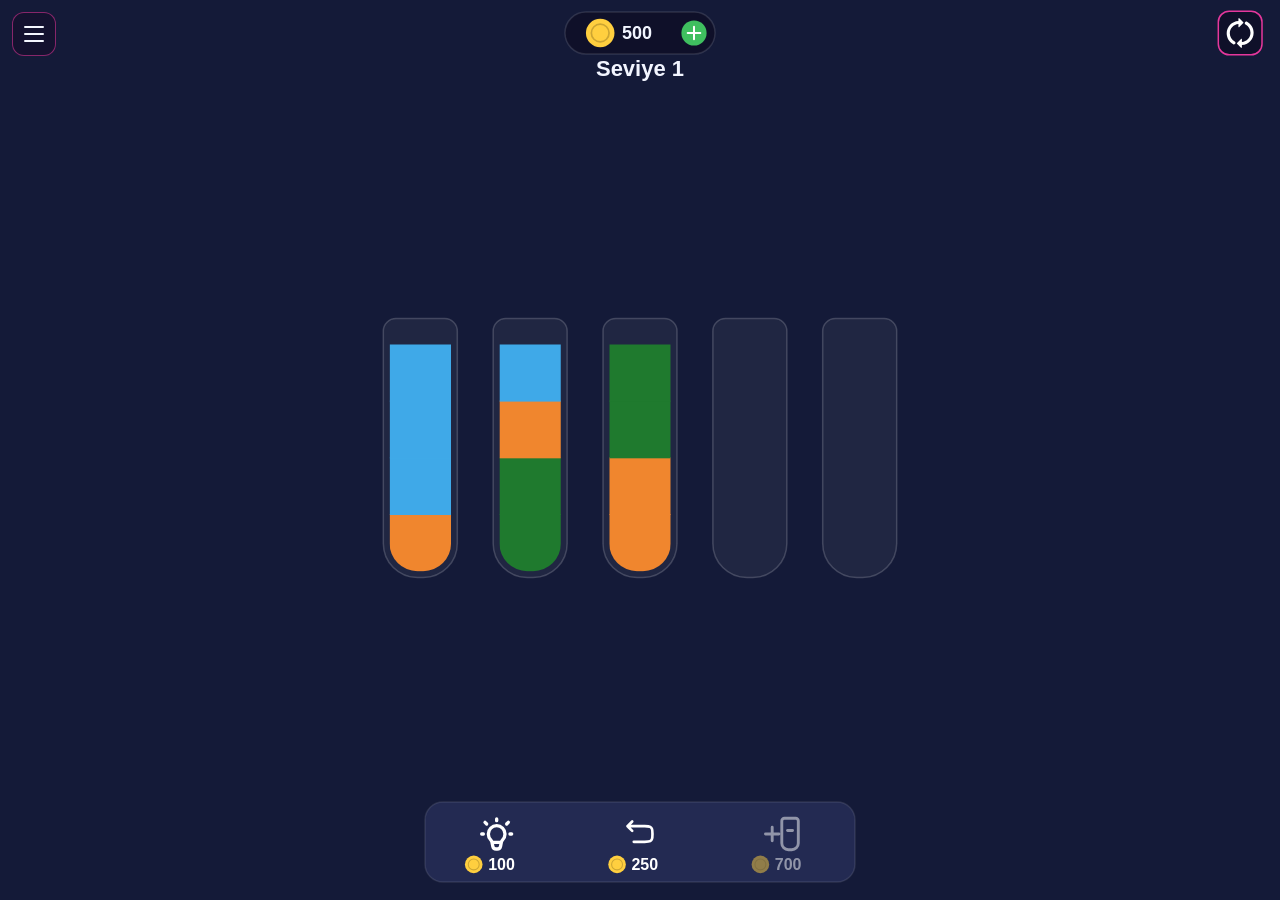
==== docs/index.html @ d4d9482b "init" ====
<!DOCTYPE html>
<html lang="tr">
<head>
<meta charset="UTF-8">
<meta name="viewport" content="width=device-width, initial-scale=1.0, user-scalable=no, viewport-fit=cover">
<meta name="theme-color" content="#141a38">
<meta name="mobile-web-app-capable" content="yes">
<meta name="apple-mobile-web-app-capable" content="yes">
<meta name="apple-mobile-web-app-status-bar-style" content="black-translucent">
<meta name="apple-mobile-web-app-title" content="Color Split">
<title>Color Split</title>
<link rel="icon" href="favicon.ico" sizes="any">
<link rel="apple-touch-icon" href="icons/apple-touch-icon.png">
<link rel="manifest" href="site.webmanifest">
<!-- ?v= sürümü her deploy'da artırılmalı: tarayıcı cache'ini kırar -->
<link rel="stylesheet" href="style.css?v=20260711t">
</head>
<body>
<canvas id="gameCanvas"></canvas>

<!-- Hamburger menü butonu (üst sol) -->
<button id="menuBtn" aria-label="Menü">
  <span></span><span></span><span></span>
</button>

<!-- Menü katmanı (soldan açılan çekmece) -->
<div id="menuOverlay" class="hidden" aria-hidden="true">
  <aside id="menuPanel" role="dialog" aria-label="Menü">
    <header id="menuHeader">
      <button id="menuBack" class="icon-btn hidden" aria-label="Geri">‹</button>
      <h2 id="menuTitle">Menü</h2>
      <button id="menuClose" class="icon-btn" aria-label="Kapat">×</button>
    </header>
    <div id="menuBody"></div>
  </aside>
</div>

<script src="leaderboard.js?v=20260711t"></script>
<script src="game.js?v=20260711t"></script>
<script src="menu.js?v=20260711t"></script>
</body>
</html>
---- docs/style.css ----
* { margin: 0; padding: 0; box-sizing: border-box; }

html, body {
  background: #141a38;
  min-height: 100dvh;
  overflow: hidden;
  touch-action: none;
  user-select: none;
  -webkit-user-select: none;
  -webkit-touch-callout: none;
  -webkit-tap-highlight-color: transparent;
  font-family: 'Segoe UI', system-ui, sans-serif;
}

#gameCanvas {
  display: block;
  cursor: pointer;
  touch-action: none;
}

/* ─── Hamburger butonu ─────────────────────────────────────────────────────── */
#menuBtn {
  position: fixed;
  top: calc(env(safe-area-inset-top, 0px) + 12px);
  left: calc(env(safe-area-inset-left, 0px) + 12px);
  width: 44px; height: 44px;
  display: flex; flex-direction: column;
  align-items: center; justify-content: center; gap: 5px;
  background: rgba(20,14,40,0.55);
  border: 1px solid rgba(229,55,156,0.55);
  border-radius: 12px;
  cursor: pointer;
  z-index: 20;
  -webkit-tap-highlight-color: transparent;
}
#menuBtn span {
  display: block; width: 20px; height: 2px; border-radius: 2px;
  background: #f5f7ff;
}
#menuBtn:active { opacity: 0.7; }

/* ─── Menü katmanı ─────────────────────────────────────────────────────────── */
#menuOverlay {
  position: fixed; inset: 0;
  background: rgba(0,0,0,0.55);
  z-index: 30;
  display: block;
}
#menuOverlay.hidden { display: none; }

#menuPanel {
  position: absolute; top: 0; left: 0; bottom: 0;
  width: min(86vw, 380px);
  background: #2b3765;
  border-right: 1px solid rgba(255,255,255,0.08);
  display: flex; flex-direction: column;
  color: #f5f7ff;
  padding-top: env(safe-area-inset-top, 0px);
  padding-left: env(safe-area-inset-left, 0px);
  overflow: hidden;
}

#menuHeader {
  display: flex; align-items: center; gap: 8px;
  padding: 14px 14px;
  border-bottom: 1px solid rgba(255,255,255,0.08);
  flex: 0 0 auto;
}
#menuTitle { font-size: 1.15rem; flex: 1; }
.icon-btn {
  width: 34px; height: 34px;
  background: transparent; border: none; color: #f5f7ff;
  font-size: 1.6rem; line-height: 1; cursor: pointer;
  border-radius: 8px;
}
.icon-btn:active { background: rgba(255,255,255,0.1); }
.icon-btn.hidden { display: none; }

#menuBody {
  flex: 1 1 auto;
  overflow-y: auto;
  -webkit-overflow-scrolling: touch;
  padding: 8px 0 24px;
}

/* Menü liste öğeleri */
.menu-item {
  display: flex; align-items: center; gap: 12px;
  width: 100%; text-align: left;
  padding: 15px 18px;
  background: transparent; border: none; color: #f5f7ff;
  font-size: 1rem; cursor: pointer;
  border-bottom: 1px solid rgba(255,255,255,0.05);
}
.menu-item:active { background: rgba(255,255,255,0.06); }
.menu-item .ico {
  width: 28px; height: 28px; flex: 0 0 28px;
  display: inline-flex; align-items: center; justify-content: center;
  color: #f5f7ff;
}
.menu-item .chev { margin-left: auto; color: #8b93b5; }
.ui-icon,
.title-icon {
  display: block;
  width: 22px; height: 22px;
  fill: none;
  stroke: currentColor;
  stroke-width: 1.9;
  stroke-linecap: round;
  stroke-linejoin: round;
}

/* İçerik sayfaları */
.page { padding: 18px 18px 8px; line-height: 1.55; color: #d7dcf0; }
.page h3 { color: #f5f7ff; margin: 18px 0 8px; font-size: 1.05rem; }
.page h3:first-child { margin-top: 0; }
.page p { margin: 0 0 10px; font-size: 0.94rem; }
.page a { color: #4dabf7; }
.page .muted { color: #8b93b5; font-size: 0.85rem; }

/* Ayarlar */
.setting-row {
  display: flex; align-items: center; justify-content: space-between;
  padding: 14px 18px; border-bottom: 1px solid rgba(255,255,255,0.05);
}
.btn {
  border: none; border-radius: 10px; padding: 11px 16px;
  font-size: 0.92rem; font-weight: 600; cursor: pointer; color: #0b1020;
}
.btn.red { background: #ff6b6b; color: #fff; }
.btn.ghost { background: rgba(255,255,255,0.08); color: #f5f7ff; }
.toggle { width: 52px; height: 30px; border-radius: 15px; position: relative;
  background: #2a3357; border: none; cursor: pointer; }
.toggle .knob { position: absolute; top: 3px; left: 3px; width: 24px; height: 24px;
  border-radius: 50%; background: #fff; transition: left 0.15s; }
.toggle.on { background: #51cf66; }
.toggle.on .knob { left: 25px; }

/* Ben (profil / istatistik) */
.profile-hero {
  display: flex; flex-direction: column; align-items: center;
  padding: 22px 18px 18px; text-align: center;
  border-bottom: 1px solid rgba(255,255,255,0.06);
}
.profile-avatar {
  width: 64px; height: 64px; border-radius: 50%;
  display: flex; align-items: center; justify-content: center;
  color: #f5f7ff; background: rgba(255,255,255,0.08);
  border: 2px solid rgba(255,255,255,0.12); margin-bottom: 10px;
}
.profile-avatar .ui-icon { width: 34px; height: 34px; stroke-width: 1.7; }
.profile-name { font-weight: 800; font-size: 1.15rem; color: #f5f7ff; }
.profile-sub { color: #8b93b5; font-size: 0.85rem; margin-top: 3px; }
.stat-grid {
  display: grid; grid-template-columns: 1fr 1fr; gap: 10px; padding: 14px;
}
.stat-card {
  background: rgba(255,255,255,0.05); border: 1px solid rgba(255,255,255,0.07);
  border-radius: 14px; padding: 14px 12px;
  display: flex; flex-direction: column; gap: 4px;
}
.stat-card.accent {
  grid-column: 1 / -1; align-items: center; text-align: center;
  background: rgba(255,212,59,0.10); border-color: rgba(255,212,59,0.30);
}
.stat-ico {
  width: 28px; height: 28px;
  display: inline-flex; align-items: center; justify-content: center;
  color: #ffd43b;
}
.stat-ico .ui-icon { width: 22px; height: 22px; }
.stat-card.accent .stat-ico {
  width: 34px; height: 34px;
}
.stat-card.accent .stat-ico .ui-icon { width: 30px; height: 30px; }
.stat-val { font-weight: 800; font-size: 1.15rem; color: #f5f7ff; }
.stat-card.accent .stat-val { font-size: 1.7rem; color: #ffd43b; }
.stat-lbl { color: #8b93b5; font-size: 0.8rem; }

/* Liderlik tablosu */
.lb-head {
  padding: 18px 18px 14px; text-align: center;
  border-bottom: 1px solid rgba(255,255,255,0.06);
  background: rgba(255,212,59,0.06);
}
.lb-title {
  display: flex; align-items: center; justify-content: center; gap: 8px;
  font-weight: 800; font-size: 1.1rem; color: #f5f7ff;
}
.title-icon { width: 24px; height: 24px; color: #ffd43b; }
.lb-timer { color: #8b93b5; font-size: 0.85rem; margin-top: 4px; }
.lb-timer b { color: #ffd43b; }
.lb-you-line { color: #d7dcf0; font-size: 0.9rem; margin-top: 8px; }
.lb-you-line b { color: #51cf66; }
.lb-sep { list-style: none; text-align: center; color: #5a628a; padding: 4px 0; letter-spacing: 2px; }
.lb-list { list-style: none; padding: 6px 0; }
.lb-row {
  display: flex; align-items: center; gap: 12px;
  padding: 12px 18px; border-bottom: 1px solid rgba(255,255,255,0.05);
}
.lb-rank { width: 30px; font-weight: 800; color: #ffd43b; text-align: center; }
.lb-rank.top1 { color: #ffd700; }
.lb-rank.top2 { color: #c0c8e0; }
.lb-rank.top3 { color: #d9945b; }
.lb-name { flex: 1; font-weight: 600; }
.lb-meta { color: #8b93b5; font-size: 0.8rem; }
.lb-score { color: #51cf66; font-weight: 700; }
.lb-you { background: rgba(81,207,102,0.10); }
.lb-loading, .lb-error { padding: 28px 18px; text-align: center; color: #8b93b5; }
.spinner {
  width: 26px; height: 26px; margin: 0 auto 12px;
  border: 3px solid rgba(255,255,255,0.15); border-top-color: #4dabf7;
  border-radius: 50%; animation: spin 0.8s linear infinite;
}
.inline-icon {
  width: 1.15em; height: 1.15em;
  display: inline-flex; align-items: center; justify-content: center;
  margin: 0 2px;
  color: #ffd43b;
  vertical-align: -0.18em;
}
.inline-icon .ui-icon {
  width: 1em; height: 1em; stroke-width: 2.1;
}
@keyframes spin { to { transform: rotate(360deg); } }
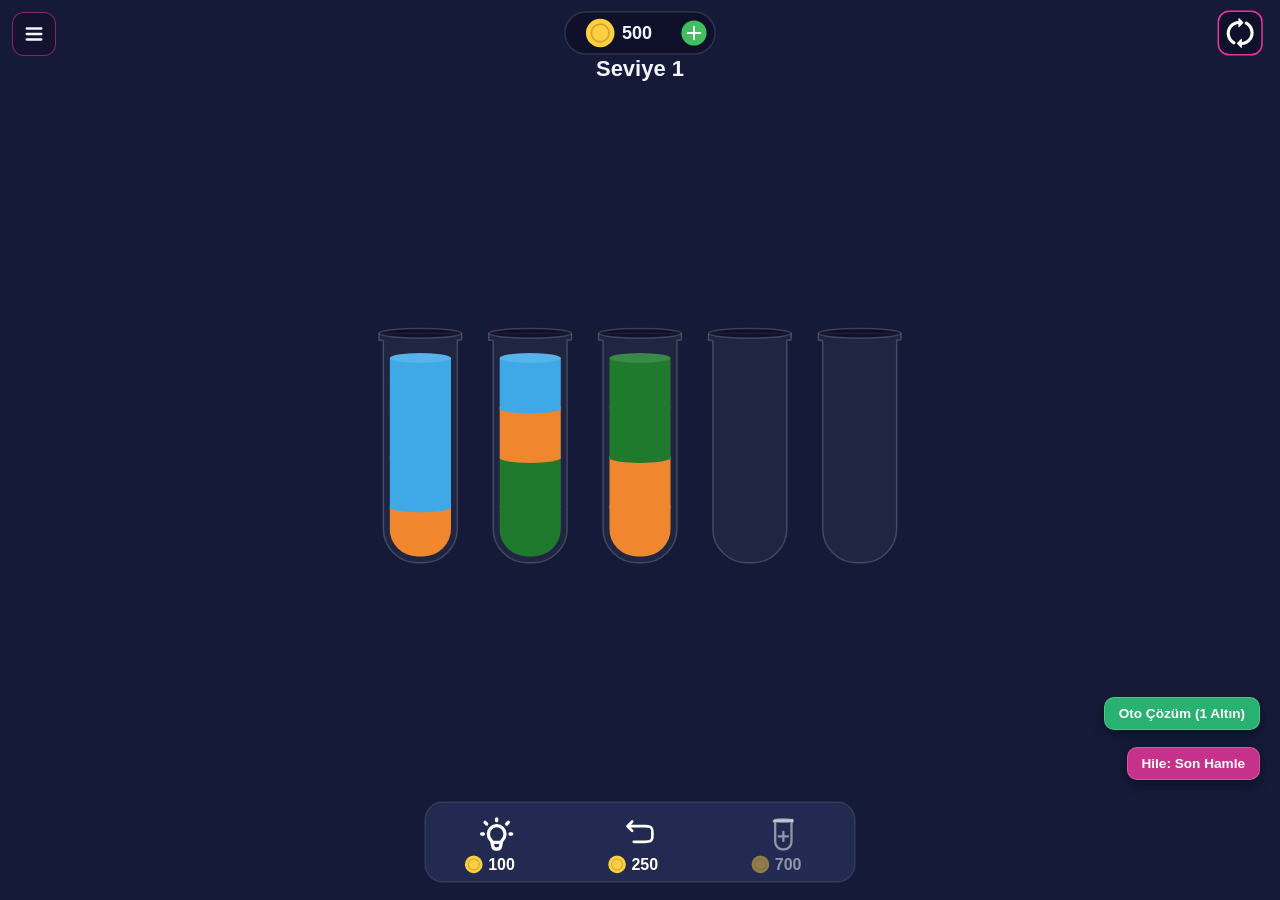
==== commit 42905f29: "adde" ====
--- a/docs/index.html
+++ b/docs/index.html
@@ -20,7 +20,11 @@
 
 <!-- Hamburger menü butonu (üst sol) -->
 <button id="menuBtn" aria-label="Menü">
-  <span></span><span></span><span></span>
+  <svg viewBox="0 0 24 24" width="22" height="22" stroke="currentColor" stroke-width="2.5" stroke-linecap="round" fill="none">
+    <line x1="4" y1="6" x2="20" y2="6"></line>
+    <line x1="4" y1="12" x2="20" y2="12"></line>
+    <line x1="4" y1="18" x2="20" y2="18"></line>
+  </svg>
 </button>
 
 <!-- Menü katmanı (soldan açılan çekmece) -->
--- a/docs/style.css
+++ b/docs/style.css
@@ -33,9 +33,9 @@
   z-index: 20;
   -webkit-tap-highlight-color: transparent;
 }
-#menuBtn span {
-  display: block; width: 20px; height: 2px; border-radius: 2px;
-  background: #f5f7ff;
+#menuBtn svg {
+  display: block;
+  color: #f5f7ff;
 }
 #menuBtn:active { opacity: 0.7; }
 
@@ -223,3 +223,5 @@
   width: 1em; height: 1em; stroke-width: 2.1;
 }
 @keyframes spin { to { transform: rotate(360deg); } }
+
+
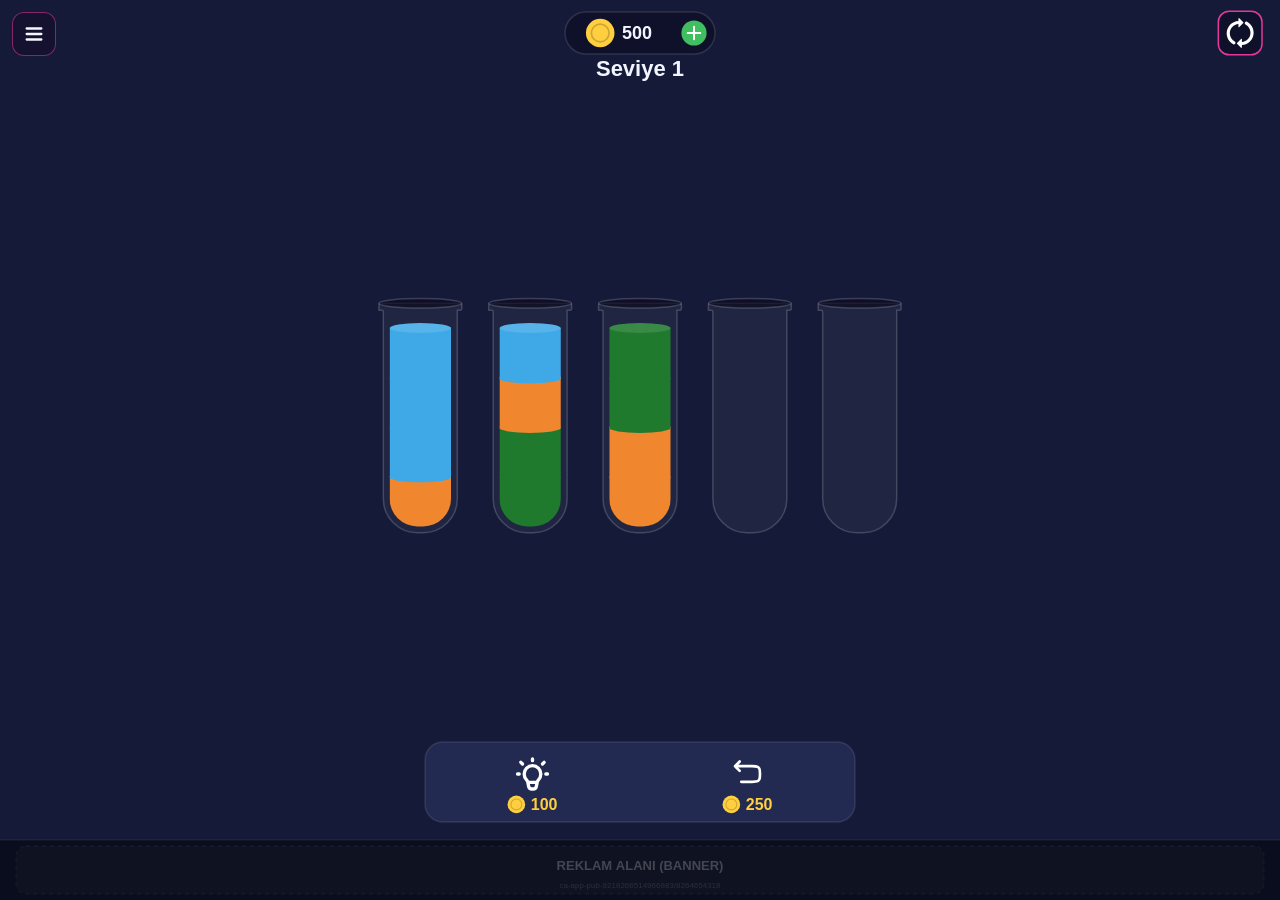
==== commit 571be38d: "Web önbellek sürümünü yenile" ====
--- a/docs/index.html
+++ b/docs/index.html
@@ -13,7 +13,7 @@
 <link rel="apple-touch-icon" href="icons/apple-touch-icon.png">
 <link rel="manifest" href="site.webmanifest">
 <!-- ?v= sürümü her deploy'da artırılmalı: tarayıcı cache'ini kırar -->
-<link rel="stylesheet" href="style.css?v=20260711t">
+<link rel="stylesheet" href="style.css?v=20260715a">
 </head>
 <body>
 <canvas id="gameCanvas"></canvas>
@@ -39,8 +39,8 @@
   </aside>
 </div>
 
-<script src="leaderboard.js?v=20260711t"></script>
-<script src="game.js?v=20260711t"></script>
-<script src="menu.js?v=20260711t"></script>
+<script src="leaderboard.js?v=20260715a"></script>
+<script src="game.js?v=20260715a"></script>
+<script src="menu.js?v=20260715a"></script>
 </body>
 </html>
